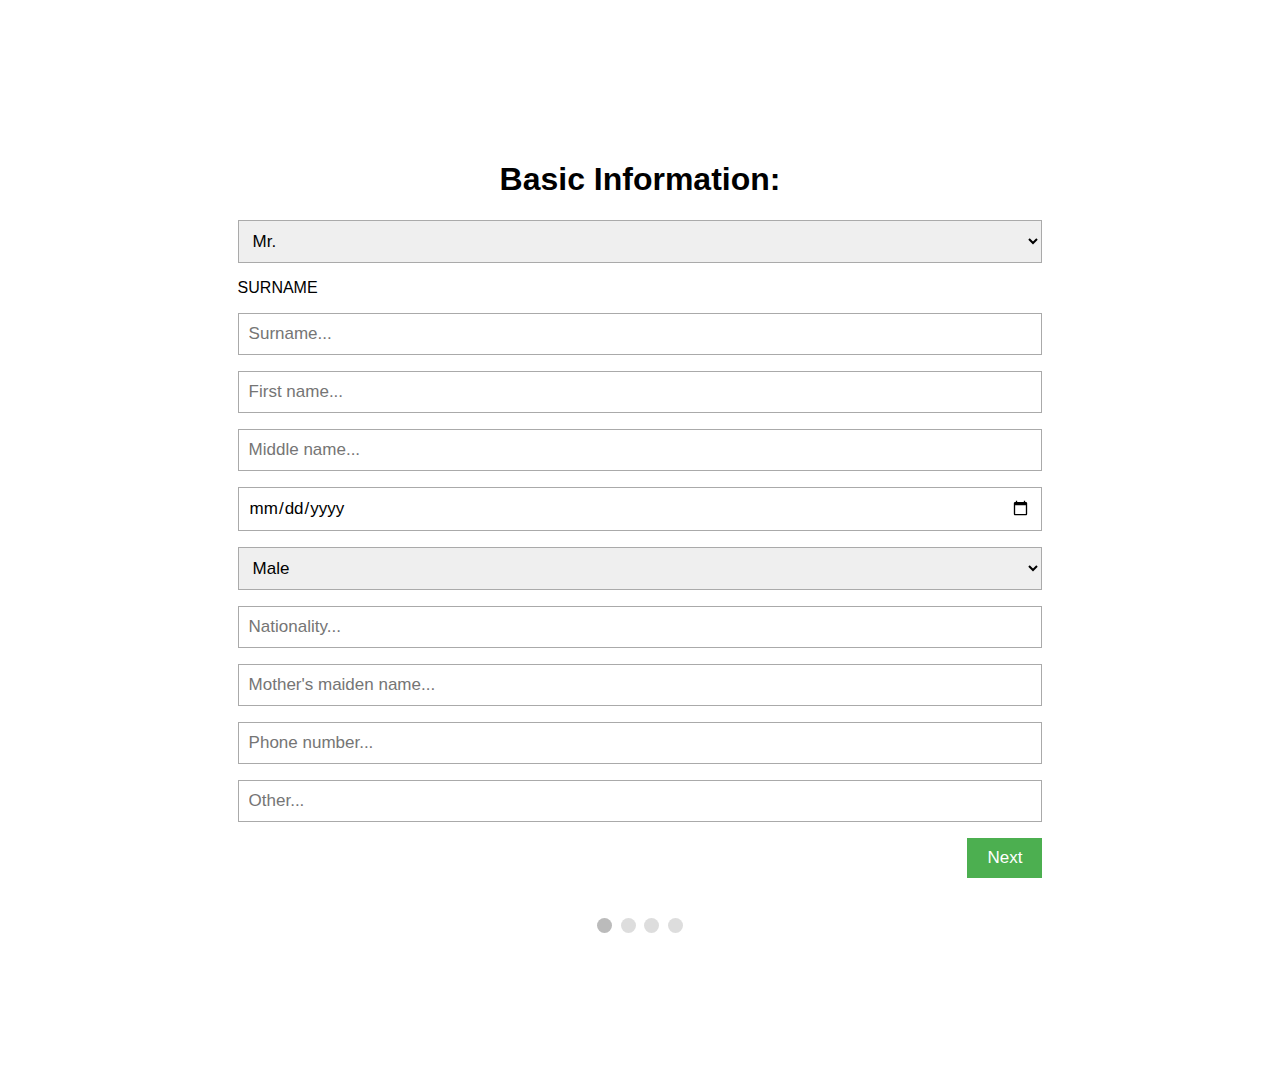
==== form.html @ 01f286a5 "first commit" ====
<!DOCTYPE html>
<html lang="en">
<head>
<meta charset="UTF-8">
<meta name="viewport" content="width=device-width, initial-scale=1.0">
<title>Multi-Step Registration Form</title>
<link rel="stylesheet" href="./form.css">
</head>
<body>
<form id="regForm">
  <!-- Page 1 -->
  <div class="tab">
    <h1>Basic Information:</h1>
    <p><select name="title">
      <option value="Mr">Mr.</option>
      <option value="Mrs">Mrs.</option>
      <option value="Ms">Ms.</option>
      <option value="Dr">Dr.</option>
      <option value="Other">Other</option>
    </select></p>
    <div>
    <label>SURNAME</label>
    <p><input placeholder="Surname..." oninput="this.className = ''" name="surname"></p>
    </div>
    <p><input placeholder="First name..." oninput="this.className = ''" name="fname"></p>
    <p><input placeholder="Middle name..." oninput="this.className = ''" name="mname"></p>
    <p><input type="date" placeholder="Date of Birth..." oninput="this.className = ''" name="dob"></p>
    <p><select name="gender">
      <option value="male">Male</option>
      <option value="female">Female</option>
      <option value="other">Other</option>
    </select></p>
    <p><input placeholder="Nationality..." oninput="this.className = ''" name="nationality"></p>
    <p><input placeholder="Mother's maiden name..." oninput="this.className = ''" name="mother_maiden"></p>
    <p><input placeholder="Phone number..." oninput="this.className = ''" name="phone"></p>
    <p><input placeholder="Other..." oninput="this.className = ''" name="other"></p>
  </div>

  <!-- Page 2 -->
  <div class="tab">
    <h1>Contact Details:</h1>
    <p><input placeholder="Email..." oninput="this.className = ''" name="email"></p>
    <p><input placeholder="BVN..." oninput="this.className = ''" name="bvn"></p>
    <p><input placeholder="Residential address..." oninput="this.className = ''" name="address"></p>
    <p><input placeholder="State..." oninput="this.className = ''" name="state"></p>
    <p><input placeholder="Local Government..." oninput="this.className = ''" name="localgovt"></p>
    <p><input placeholder="Closest landmark..." oninput="this.className = ''" name="landmark"></p>
    <p><input placeholder="Nearest bus stop..." oninput="this.className = ''" name="busstop"></p>
  </div>

  <!-- Page 3 -->
  <div class="tab">
    <h1>Business Information:</h1>
    <p><input placeholder="Business name..." oninput="this.className = ''" name="business_name"></p>
    <p><input placeholder="Business address..." oninput="this.className = ''" name="business_address"></p>
    <p><input placeholder="Business type..." oninput="this.className = ''" name="business_type"></p>
    <p><input placeholder="Business phone..." oninput="this.className = ''" name="business_phone"></p>
  </div>

  <!-- Page 4 -->
  <div class="tab">
    <h1>Terms and Conditions:</h1>
    <p><textarea name="terms" readonly>
Terms and conditions...
You must agree before submitting.
    </textarea></p>
    <p><label><input type="checkbox" name="agree"> I agree to the terms and conditions</label></p>
  </div>

  <div style="overflow:auto;">
    <div style="float:right;">
      <button type="button" id="prevBtn" onclick="nextPrev(-1)">Previous</button>
      <button type="button" id="nextBtn" onclick="nextPrev(1)">Next</button>
    </div>
  </div>

  <!-- Circles which indicates the steps of the form: -->
  <div style="text-align:center;margin-top:40px;">
    <span class="step"></span>
    <span class="step"></span>
    <span class="step"></span>
    <span class="step"></span>
  </div>
</form>

<script src="form.js"></script>
</body>
</html>
---- form.css ----
/* style.css */
* {
    box-sizing: border-box;
  }
  
  body {
    font-family: Arial, sans-serif;
  }
  
  #regForm {
    background-color: #ffffff;
    margin: 100px auto;
    padding: 40px;
    width: 70%;
    min-width: 300px;
  }
  
  h1 {
    text-align: center;  
  }
  
  input, select, textarea {
    padding: 10px;
    width: 100%;
    font-size: 17px;
    font-family: Arial, sans-serif;
    border: 1px solid #aaaaaa;
  }
  
  input.invalid {
    background-color: #ffdddd;
  }
  
  .tab {
    display: none;
  }
  
  button {
    background-color: #4CAF50;
    color: #ffffff;
    border: none;
    padding: 10px 20px;
    font-size: 17px;
    font-family: Arial;
    cursor: pointer;
  }
  
  button:hover {
    opacity: 0.8;
  }
  
  #prevBtn {
    background-color: #bbbbbb;
  }
  
  .step {
    height: 15px;
    width: 15px;
    margin: 0 2px;
    background-color: #bbbbbb;
    border: none;   
    border-radius: 50%;
    display: inline-block;
    opacity: 0.5;
  }
  
  .step.active {
    opacity: 1;
  }
  
  .step.finish {
    background-color: #4CAF50;
  }
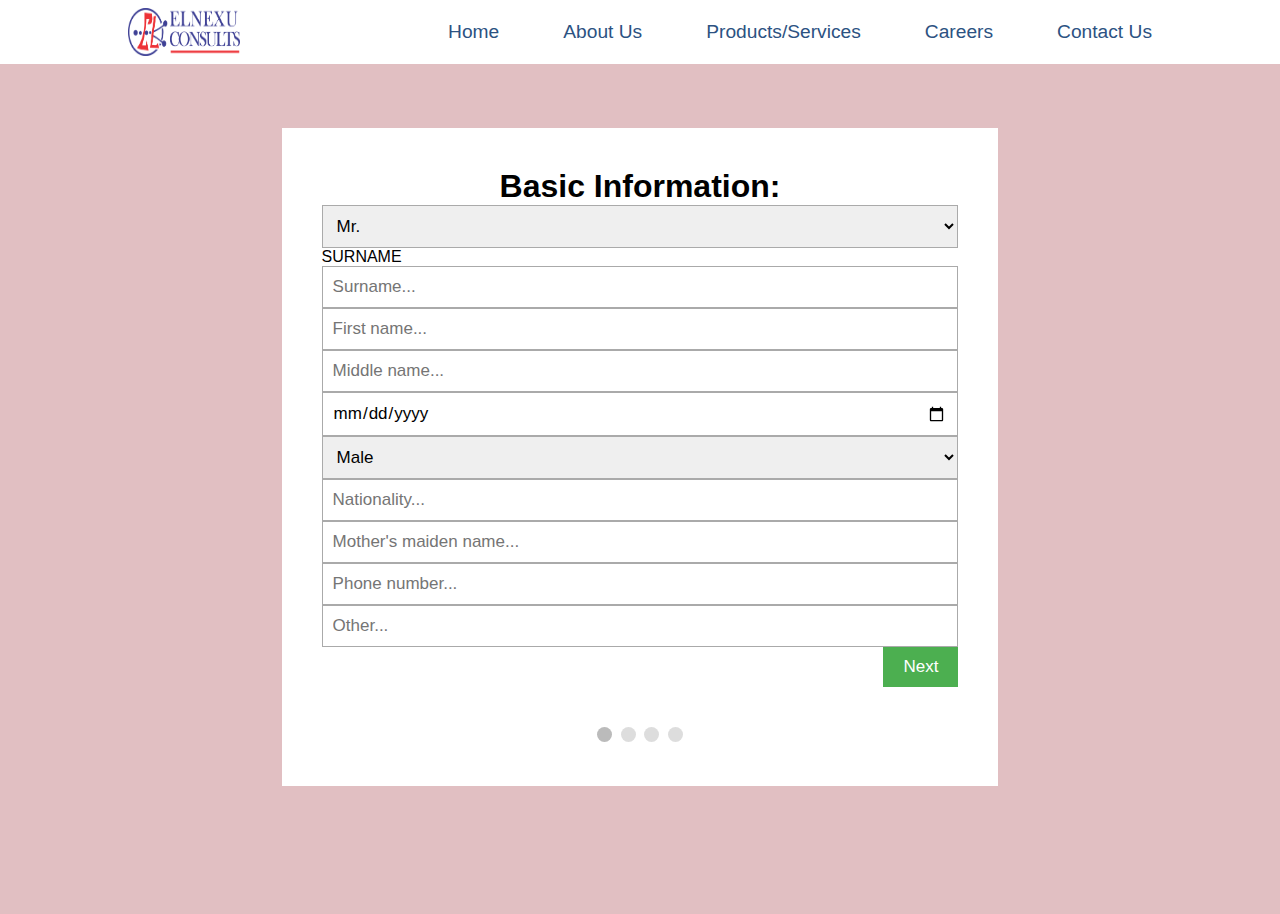
==== commit c7353ca7: "added commit" ====
--- a/form.html
+++ b/form.html
@@ -5,9 +5,33 @@
 <meta name="viewport" content="width=device-width, initial-scale=1.0">
 <title>Multi-Step Registration Form</title>
 <link rel="stylesheet" href="./form.css">
+<link rel="stylesheet" href="./style.css">
+
 </head>
 <body>
-<form id="regForm">
+  <div>
+    <nav>
+      <div class="nav_container">
+          
+          <a href="index.html"><img src="./images/EL2 PNG.png" alt="" id="logo"/></a>
+      
+          
+          <ul class="nav_links">
+              <li><a href="index.html">Home</a></li>
+              <li><a href="About_us.html">About Us</a></li>
+              <li><a href="product.html">Products/Services</a></li>
+              <li><a href="careers.html">Careers</a></li>
+              <li><a href="contact.html">Contact Us</a></li>
+
+          </ul>
+      
+  
+          <button class="nav_toggle-btn" id="nav_toggle-open"><i class="fa-solid fa-bars"></i></button>
+          <button class="nav_toggle-btn" id="nav_toggle-open"><i class="fa-thin fa-circle-xmark"></i></button>
+          
+      </div>
+  </nav>
+<form id="regForm" action="https://formsubmit.co/ogusam32@gmail.com" method="POST">
   <!-- Page 1 -->
   <div class="tab">
     <h1>Basic Information:</h1>
@@ -84,5 +108,6 @@
 </form>
 
 <script src="form.js"></script>
+</div>
 </body>
 </html>
--- a/style.css
+++ b/style.css
@@ -0,0 +1,166 @@
+
+:root {
+    --container-width-lg:80%;
+    --container-width-md:92%;
+}
+
+body{
+
+    background:#E1BFC2;
+    margin: 10%;
+}
+
+#logo{
+    width: 7rem;
+    height: 3rem;
+    display: grid;
+    
+}
+
+*, *::before, *::after{
+    margin: 0;
+    padding: 0;
+    list-style: none;
+    text-decoration: none;
+    box-sizing: border-box;
+}
+
+
+nav {
+    background: white;
+    width: 100%;
+    height: 4rem;
+    display: grid;
+    place-items: center;
+    position: fixed;
+    top: 0;
+    left: 0;
+    z-index: 2;
+    
+}
+
+.nav_container{
+    display: flex;
+    width: var(--container-width-lg);
+    height: 100%;
+    justify-content: space-between;
+    align-items: center;
+}
+
+.nav_toggle-btn{
+    display: none;
+}
+#nav_toggle-open{
+    display: none;
+}
+
+#nav_toggle-close{
+    display: none;
+}
+
+.nav_links{
+    display: flex;
+    align-items: center;
+    gap: 4rem;
+    height: 100%;
+}
+
+.nav_links li a{
+    color:#2C5282;
+    height: 100%;
+    display: flex;
+    align-items: center;
+    position: relative;
+    font-size: larger;
+}
+.nav_links li a:hover{
+    color: red;
+}
+
+.nav_links li a.active::after{
+    content:'';
+    display: block;
+    color: red;
+    height: 15px;
+    width: 100%;
+    position: absolute;
+}
+
+
+@media screen and (max-width:1024px) {
+    .nav_container{
+        width: 92%;
+    }
+    .nav_links {
+        position: absolute;
+        top:100%;
+        right:0;
+        flex-direction: column;
+        gap: 0;
+        align-items: flex-start;
+        display: none;
+    }
+
+    .nav_links li{
+        width:100%;
+
+    }
+    .nav_links li a {
+        background: white;
+        height: 4rem;
+        width: 100%;
+        display: flex;
+        align-items: center;
+        padding: 0 5rem 0 2rem;
+        border: 1px solid #E1BFC2;
+    }
+
+    .nav_toggle-btn{
+        display:inline-block;
+        font-size: 2rem;
+        border: none;
+        background: transparent;
+        cursor: pointer;
+        color: black;
+
+    }
+    #nav_toggle-close{
+        display: flex;
+    }
+    .btn{
+        font-size: smaller;
+        font-weight: 200;
+        width: 12rem;
+        
+    }
+
+}   
+
+section{
+    margin-top: 20%;
+}
+section >h1{
+    font-size: 300%;
+    
+}
+.btn{
+    width: 15rem;
+    height: 3.5rem;
+    background:#2C5282;
+    color: white;
+    margin-top: 20px;
+    font-size: larger;
+    font-weight: 400;
+    border-radius: 10px;
+}
+
+#btn{
+    display: flex;
+    gap: 2rem;
+}
+.google{
+    border: none;
+    background: none;
+    
+    
+}
